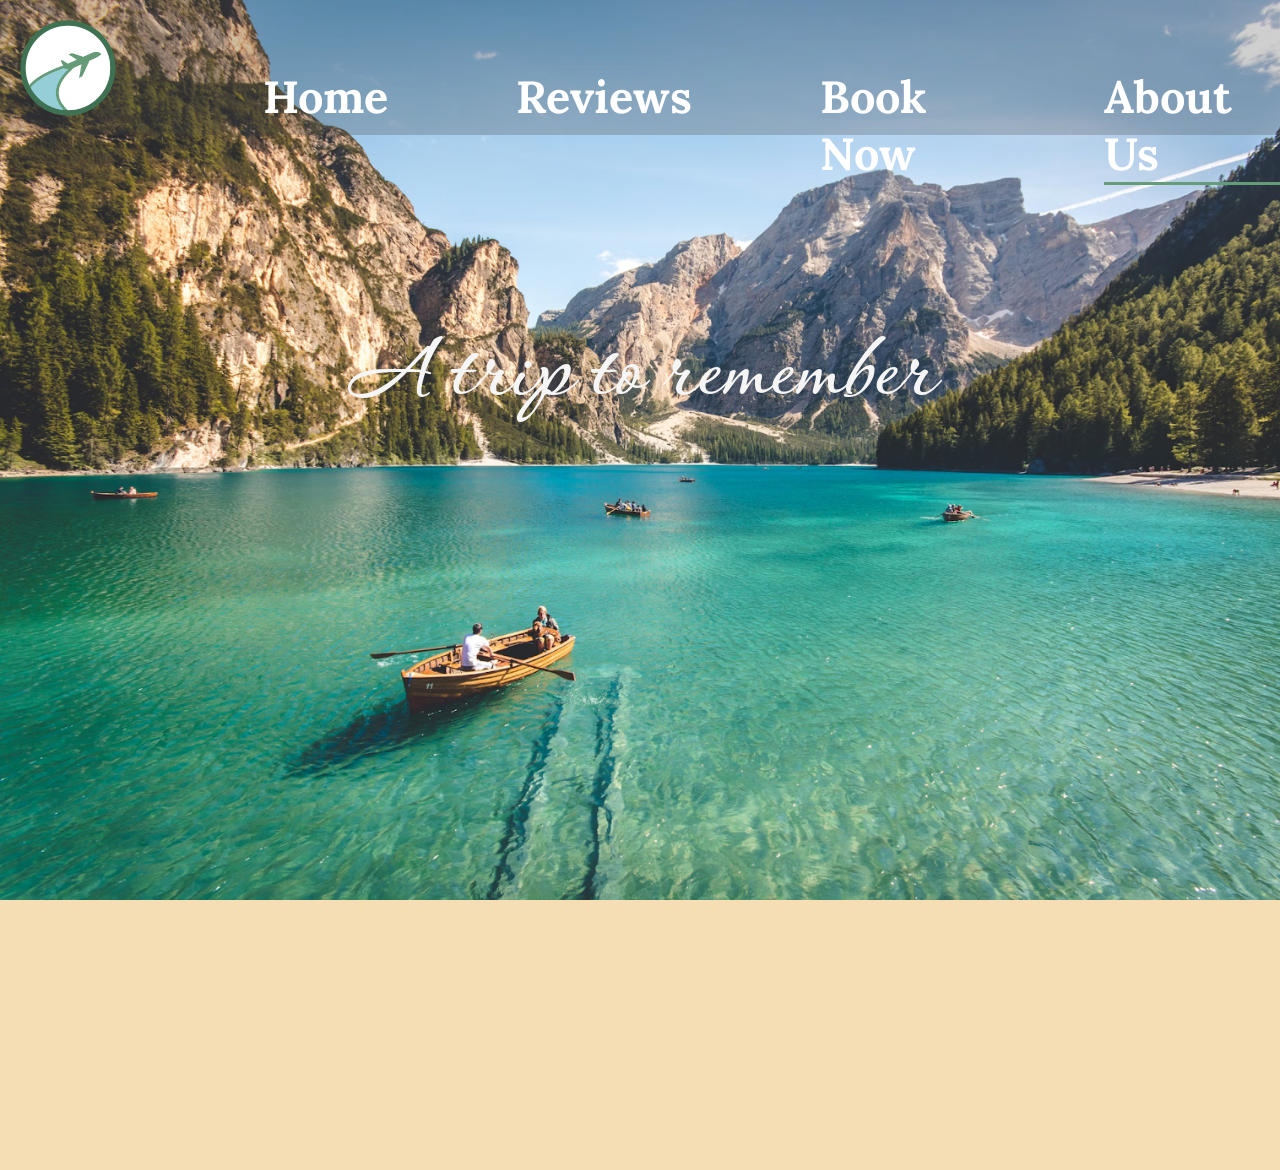
==== about.html @ 9d911b73 "commit 4" ====
<!DOCTYPE html>
<html lang="en">
<head>
    <meta charset="UTF-8">
    <!-- fonts -->
    <link rel="preconnect" href="https://fonts.googleapis.com">
    <link rel="preconnect" href="https://fonts.gstatic.com" crossorigin>
    <link href="https://fonts.googleapis.com/css2?family=Corinthia:wght@400;700&family=Lora:ital,wght@0,400..700;1,400..700&display=swap" rel="stylesheet">

    <meta name="viewport" content="width=device-width, initial-scale=1.0">
    <link rel="stylesheet" href="style.css">
    <link rel="icon" type="image/x-icon" href="/Assets/logo.png">
    <title>Floweasy Travel</title>
</head>
<body>
    <div class="header">
         <div class="logo">
            <img class="logo" src="/Assets/logo.png"></img>
        </div>
        <div class="pages grid-container">
            <a class="link" href="index.html">Home</a>
            <a class="link" href="reviews.html">Reviews</a>
            <a class="link" href="booking.html">Book Now</a>
            <a class="main">About Us</a>

        </div>
    </div>
    <div class="body">
        <div class="title-background">
            <h1 class="title">A trip to remember</h1>
        </div>
        <div class="midbar"></div>
    </div>
    <div class="footer"></div>
</body>
</html>
---- style.css ----
body {
    margin:0;
    overflow-x: hidden;
}

.header {
    position:fixed;
    width:100vw;
    height:15vh;
    background-color:rgba(64, 64, 64, 0.25);
    z-index:1;
}

.logo {
    height:15vh;
    width:15vh;
    display:inline-grid;
}

.grid-container {
    display:inline-grid;
    position:absolute;
    grid-template-columns: auto auto auto auto;
    gap: 10vw;
    color:white;
    padding-block:7.5vh;
    padding-left:10vw;
    font-size: 5vh;
    font-family: "Lora", sans-serif;
    font-weight: 800;

    .link:hover {
        color:rgba(149, 206, 214);
        transition: color 150ms;
    }

    .link:not(:hover) {
        color:white;
        transition: color 500ms;
    }
}

.main {
    border-bottom: inset 3px rgb(101, 155, 121);
}

.header > div > a:link, a:visited {
    color:white;
    text-decoration: none;
}


.title-background {
    background-image: url('Assets/title-background.png');
    background-position-y: bottom;
    z-index: -1;
    background-size: cover;
    width:100vw;
    height: 100vh;
    background-repeat: no-repeat;
}

.title {
    text-align:center;
    color: whitesmoke;
    font-family: "Corinthia", cursive;
    font-size: 6rem;
    position: static;
    padding-top: 25vw;
    margin:0;
}

.midbar {
    height:30vh;
    width:100vw;
    background-color: wheat;
}
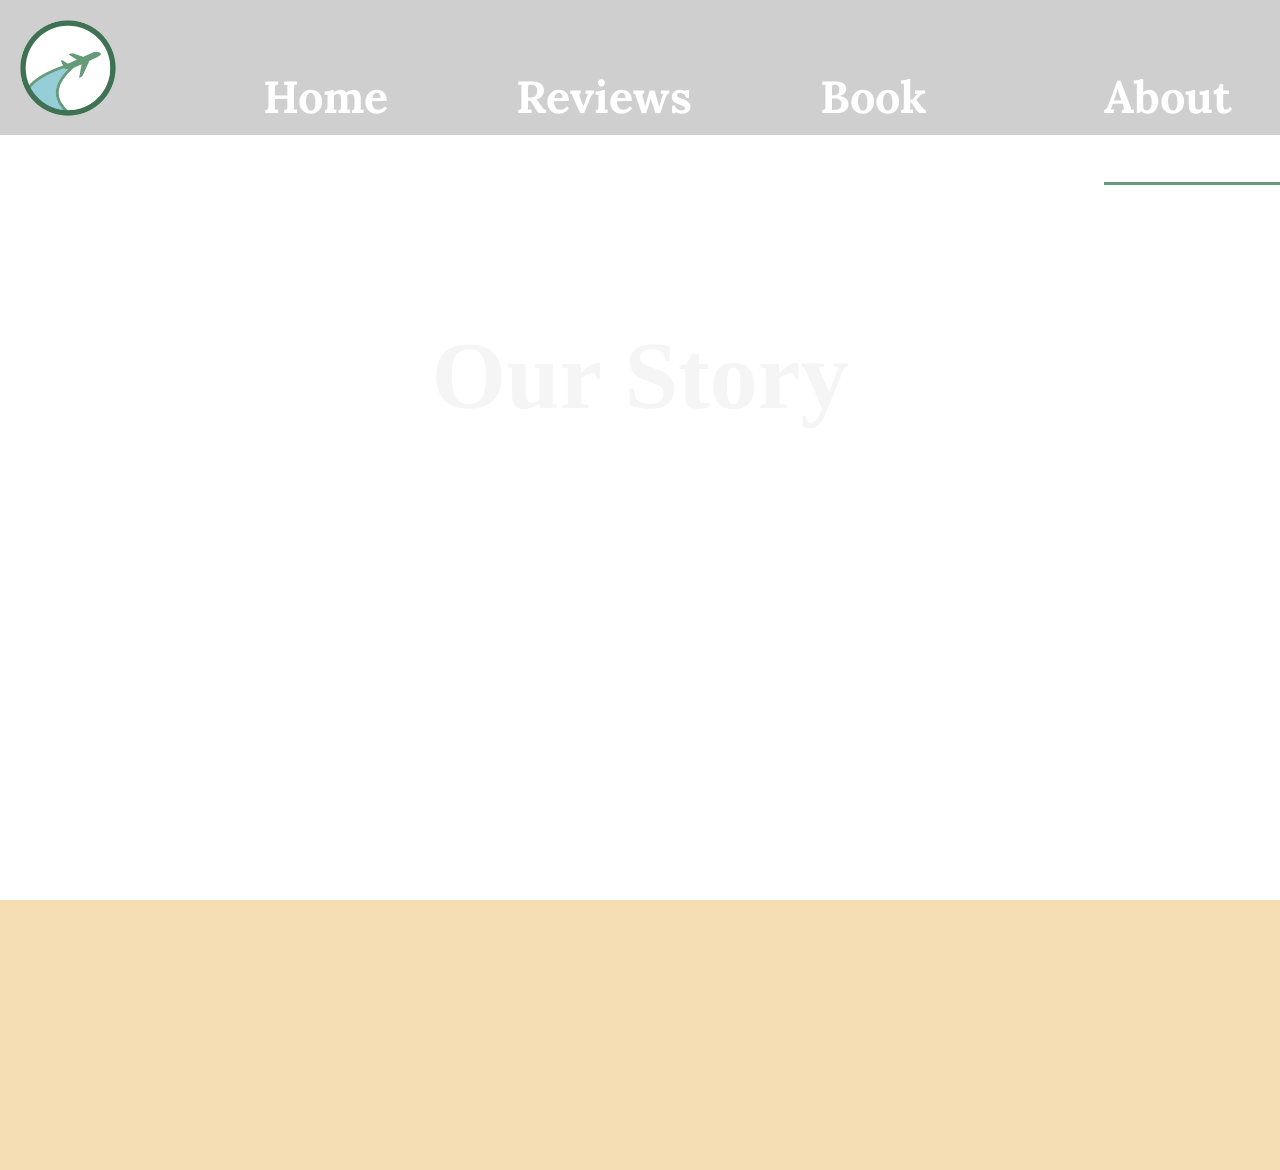
==== commit d964b160: "commit 5" ====
--- a/about.html
+++ b/about.html
@@ -27,7 +27,7 @@
     </div>
     <div class="body">
         <div class="title-background">
-            <h1 class="title">A trip to remember</h1>
+            <h1 class="title">Our Story</h1>
         </div>
         <div class="midbar"></div>
     </div>
--- a/style.css
+++ b/style.css
@@ -17,7 +17,7 @@
     display:inline-grid;
 }
 
-.grid-container {
+.pages.grid-container {
     display:inline-grid;
     position:absolute;
     grid-template-columns: auto auto auto auto;
@@ -40,6 +40,30 @@
     }
 }
 
+.midbar.grid-container {
+    
+    display:grid;
+    grid-template-columns: auto auto;
+    grid-template-rows: auto auto auto auto;
+    font-size:16pt;
+    color:black;
+    height:100vh;
+    padding-inline:5vw;
+    padding-top:2.5vw;
+    gap: 0 5vw;
+    line-height: 0;
+}
+
+.r1 {
+    font-size:18pt;font-weight: 400;
+    
+}
+
+.r2 {
+    line-height: 1.5;
+    font-size:14pt;
+    display:inline;
+}
 .main {
     border-bottom: inset 3px rgb(101, 155, 121);
 }
@@ -51,7 +75,6 @@
 
 
 .title-background {
-    background-image: url('Assets/title-background.png');
     background-position-y: bottom;
     z-index: -1;
     background-size: cover;
@@ -63,15 +86,14 @@
 .title {
     text-align:center;
     color: whitesmoke;
-    font-family: "Corinthia", cursive;
     font-size: 6rem;
-    position: static;
+    position: relative;
     padding-top: 25vw;
     margin:0;
 }
 
 .midbar {
     height:30vh;
-    width:100vw;
+    width:auto;
     background-color: wheat;
 }
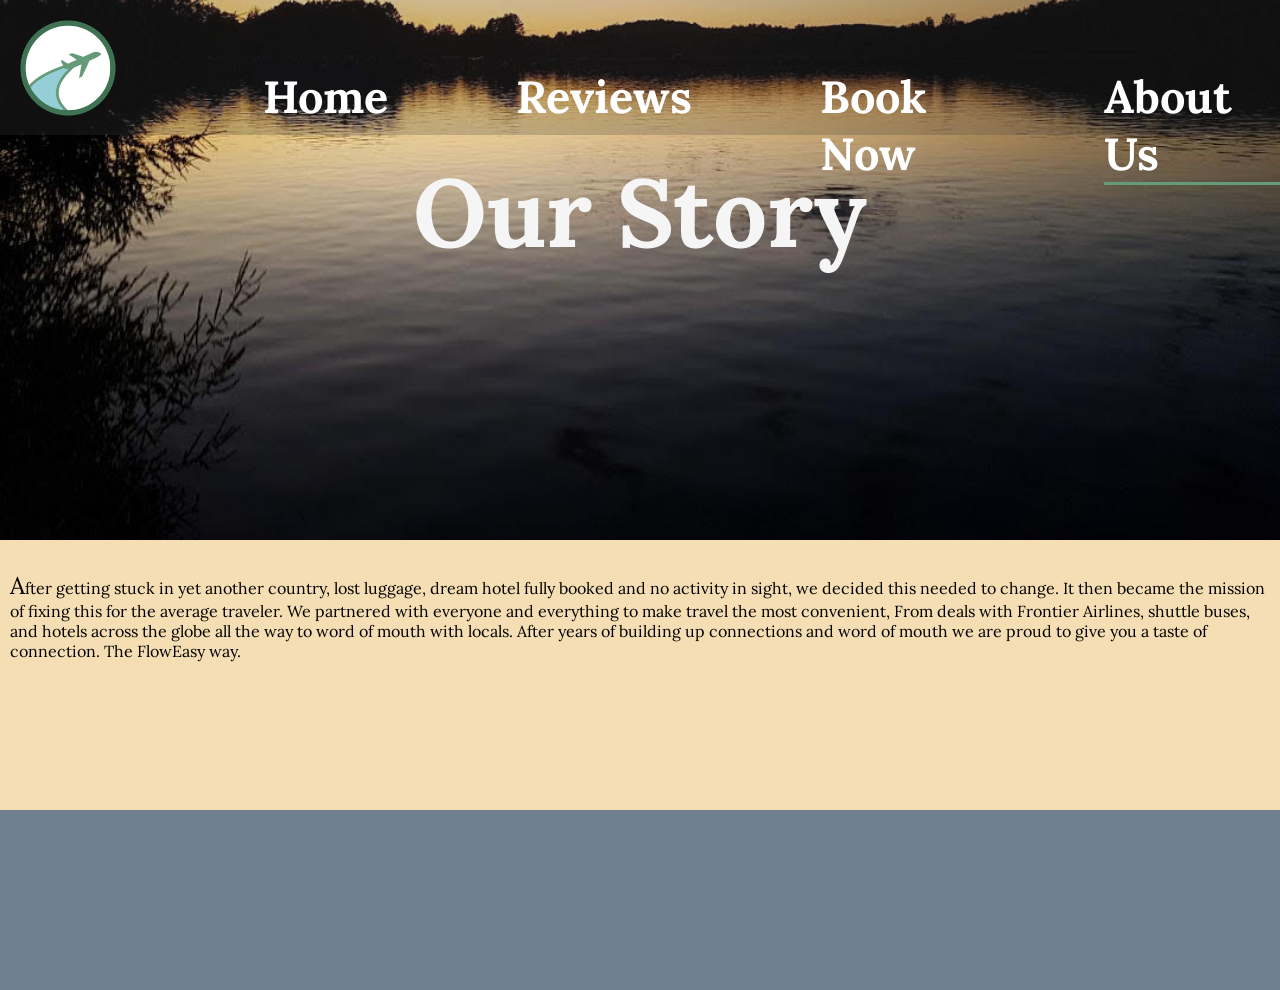
==== commit 1a10d00f: "xommit 6" ====
--- a/about.html
+++ b/about.html
@@ -26,10 +26,15 @@
         </div>
     </div>
     <div class="body">
-        <div class="title-background">
-            <h1 class="title">Our Story</h1>
+        <div class="title-background" style="background-image: url('Assets/lake.jpg');background-position-y: bottom -240px;height:60vh;">
+            <h1 class="title" style="padding-top:150px;font-family:'Lora', sans-serif">Our Story</h1>
         </div>
-        <div class="midbar"></div>
+        <div class="midbar" style="font-family:'Lora', sans-serif";>
+            <br>
+            <div style="margin:10px;">
+            <p style="font-size: 1.5rem;display:inline;">A</p><p style="display:inline;">fter getting stuck in yet another country, lost luggage, dream hotel fully booked and no activity in sight, we decided this needed to change. It then became the mission of fixing this for the average traveler. We partnered with everyone and everything to make travel the most convenient, From deals with Frontier Airlines, shuttle buses, and hotels across the globe all the way to word of mouth with locals. After years of building up connections and word of mouth we are proud to give you a taste of connection. The FlowEasy way.</p>
+            </div>
+        </div>
     </div>
     <div class="footer"></div>
 </body>
--- a/style.css
+++ b/style.css
@@ -46,7 +46,7 @@
     grid-template-columns: auto auto;
     grid-template-rows: auto auto auto auto;
     font-size:16pt;
-    color:black;
+    color:#877656;
     height:100vh;
     padding-inline:5vw;
     padding-top:2.5vw;
@@ -88,7 +88,6 @@
     color: whitesmoke;
     font-size: 6rem;
     position: relative;
-    padding-top: 25vw;
     margin:0;
 }
 
@@ -96,4 +95,26 @@
     height:30vh;
     width:auto;
     background-color: wheat;
+    font-family: "Lora", sans-serif;
+}
+
+.footer {
+    width: auto;
+    height:20vh;
+    background-color:slategray;
+}
+
+.box {
+    text-align:center;
+    background-color:rgb(205, 205, 205);
+    margin-inline: auto;
+    width:200px;
+    border-radius: 10px;
+    margin-bottom:15px;
+    line-height: 1.5;
+    font-family: "Lora", sans-serif;
+
+    >.pkg {
+        font-weight: 800;
+    }
 }
